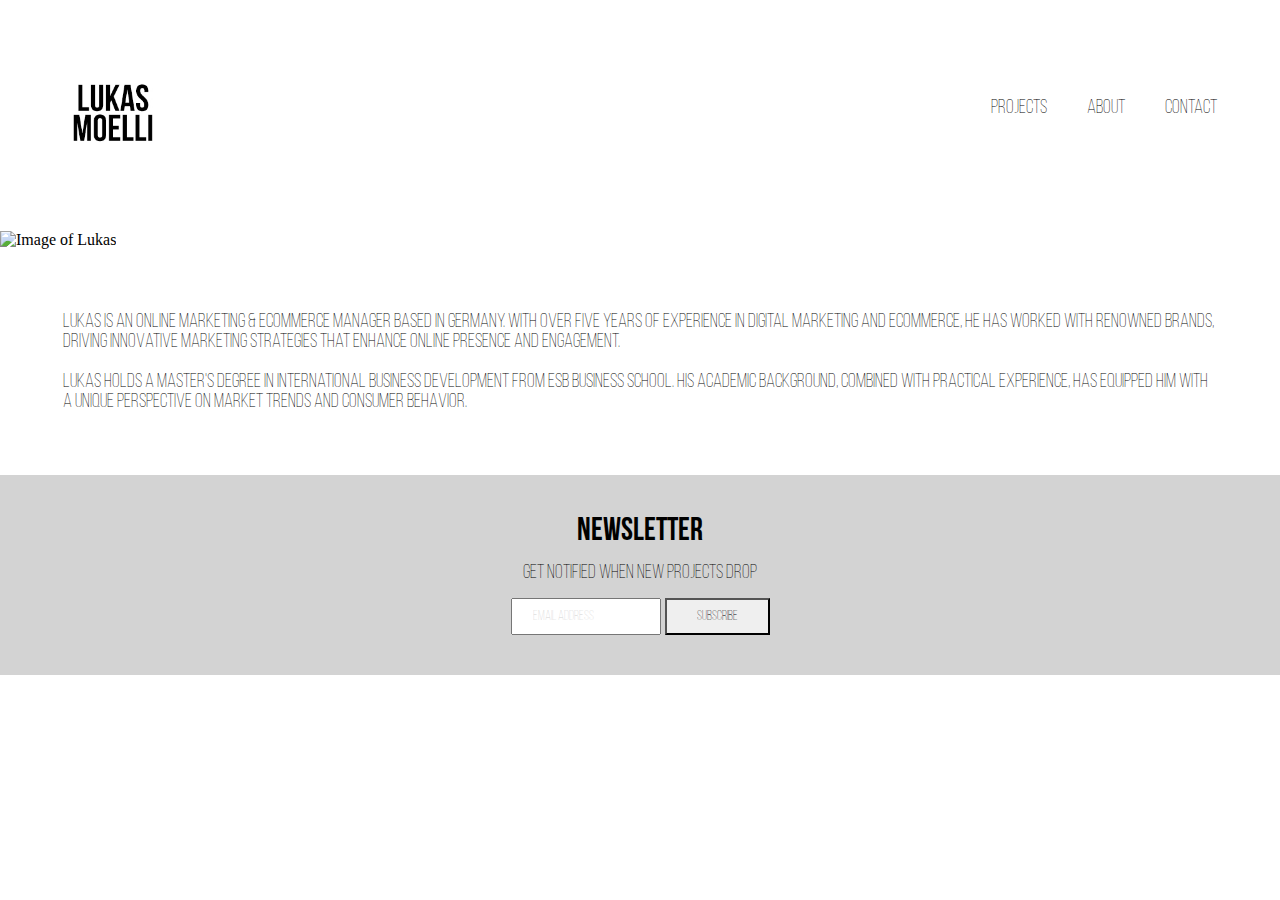
==== about.html @ 5f4eded5 "Add other website files and last projects" ====
<!DOCTYPE html>
<html>
    <head>
        <meta charset="UTF-8">
        <meta name="viewport" content="width=device-width, initial-scale=1.0">
        <meta http-equiv="X-UA-Compatible" content="IE=edge">
        <meta name="description" content="Lukas Moelli">
        <meta name="keywords" content="Photography">
        <meta name="author" content="Lukas Moelli">

        <title>Lukas Moelli</title>

        <!-- Verlinkung zu CSS-Dateien -->
        <link rel="stylesheet" href="./resources/style.css">
        
        <!-- Verlinkung zu Favicon -->
        <link rel="icon" href="favicon.ico" type="image/x-icon">

        <!-- Verlinkung zu externen Fonts oder Bibliotheken (optional) -->
        <link rel="stylesheet" href="https://fonts.googleapis.com/css?family=Roboto:400,700">
        
        <!-- Open Graph Meta-Tags (optional für Social Media Previews) -->
        <meta property="og:title" content="Titel der Webseite">
        <meta property="og:description" content="Eine Beschreibung der Webseite für Social Media">
        <meta property="og:image" content="URL zum Bild für Social Media">
        <meta property="og:url" content="https://www.example.com">

        <!-- JavaScript-Dateien können hier ebenfalls verlinkt werden -->
        <script src="script.js" defer></script>
    </head>

    <body>
        <header>
            <div class="navbar">
                <div class="logo">
                    <a href="./index.html">
                        <img src="./resources/images/logo_neu.jpg" alt="Moelli Logo"></a>
                </div>
                <nav>
                    <ul>
                        <li><a href="projects.html">PROJECTS</a></li>
                        <li><a href="about.html">ABOUT</a></li>
                        <li><a href="contact.html">CONTACT</a></li>
                    </ul>
                </nav>
                </div>
        </header>

        <div class="main">
            <div class="image-me">
                <img src="resources/images/Me.JPG" alt="Image of Lukas">
            </div>
            <div class="copy-about">
                <span>Lukas is an Online Marketing & eCommerce Manager based in Germany. With over five years of experience in digital marketing and eCommerce, he has worked with renowned brands, driving innovative marketing strategies that enhance online presence and engagement.
                    <br><br>
                    Lukas holds a Master's degree in International Business Development from ESB Business School. His academic background, combined with practical experience, has equipped him with a unique perspective on market trends and consumer behavior.
                    </span>
            </div>

    <footer>
        <div class="footer">
            <h1>Newsletter</h1>
            <span>Get notified when new projects drop</span>
            <form action="">
                <input type="email" name="email-newsletter" placeholder="Email Address"> 
                <input type="submit" value="Subscribe">
            </form>
        </div>   

    </footer>
</body>
</html>
---- resources/style.css ----
@font-face {
    font-family: 'NeueBeba-Light';
    src:  url('./fonts/BebasNeue/Commercial/TTF/BebasNeue-Light.ttf') format('truetype');
  }

@font-face {
    font-family: 'NeueBeba-Bold';
    src: url(./fonts/BebasNeue/Commercial/TTF/BebasNeue-Bold.ttf) format('truetype');
}

h1 {
    font-family: 'NeueBeba-Bold';
    margin: 0px;
    padding-bottom: 15px;
}

p, span, li, a {
    font-family: 'NeueBeba-Light';
    padding-bottom: 15px;
    font-size: 20px;
}

body {
    display: flex;
    flex-direction: column;
    margin: 0;
}

.navbar {
    display: flex;
    justify-content: space-between;
    align-items: center;
    padding-left: 63px;
    padding-right: 63px;
    margin-top: 63px;
    margin-bottom: 63px;
}

.navbar img {
    max-width: 100px;
};

nav {
    margin-left: auto;
}

nav ul {
    display: flex;
    font-size: 20px;
}

a {
    color: black;
    text-decoration: none;
}

a:hover {
    text-decoration: underline;
}

nav ul li {
    list-style-type: none;
    margin-left: 40px;
}

.main {
    flex: 1;
}

.copy-image-gallery {
    padding: 0 63px 0 63px;
    margin-bottom: 15px;
}

.image-gallery {
    display: flex;
    justify-content: space-between;
    align-items: center;
    padding: 0 63px 0 63px;
    gap: 20px;
}

.gallery-image img {
    max-width: 100%;
}

footer {
    padding: 0;
    margin-top: 63px;
}

.footer {
    display: flex;
    height: 200px;
    width: 100%;
    flex-direction: column;
    justify-content: center;
    align-items: center;
    background-color: lightgrey;
}

.footer input[type="email"] {
    color: black;
    padding: 10px 20px;
    font-family: 'NeueBeba-Light';
}
.footer input[type="email"]:focus {
    outline: none;
}

.footer input[type="email"]::placeholder {
    color: lightgrey;
}

.footer input[type="submit"] {
    border-color: black;;
    font-family: 'NeueBeba-Light';
    padding: 10px 30px;
}

.footer input[type="submit"]:hover {
    background-color: black;
    color: white;
    border-color: black;
    box-shadow: none;
}

/* ABOUT */
.image-me {
    margin-bottom: 63px;
}
.image-me img {
    max-width: 100%;
}

.copy-about {
    padding: 0 63px 0 63px;
}
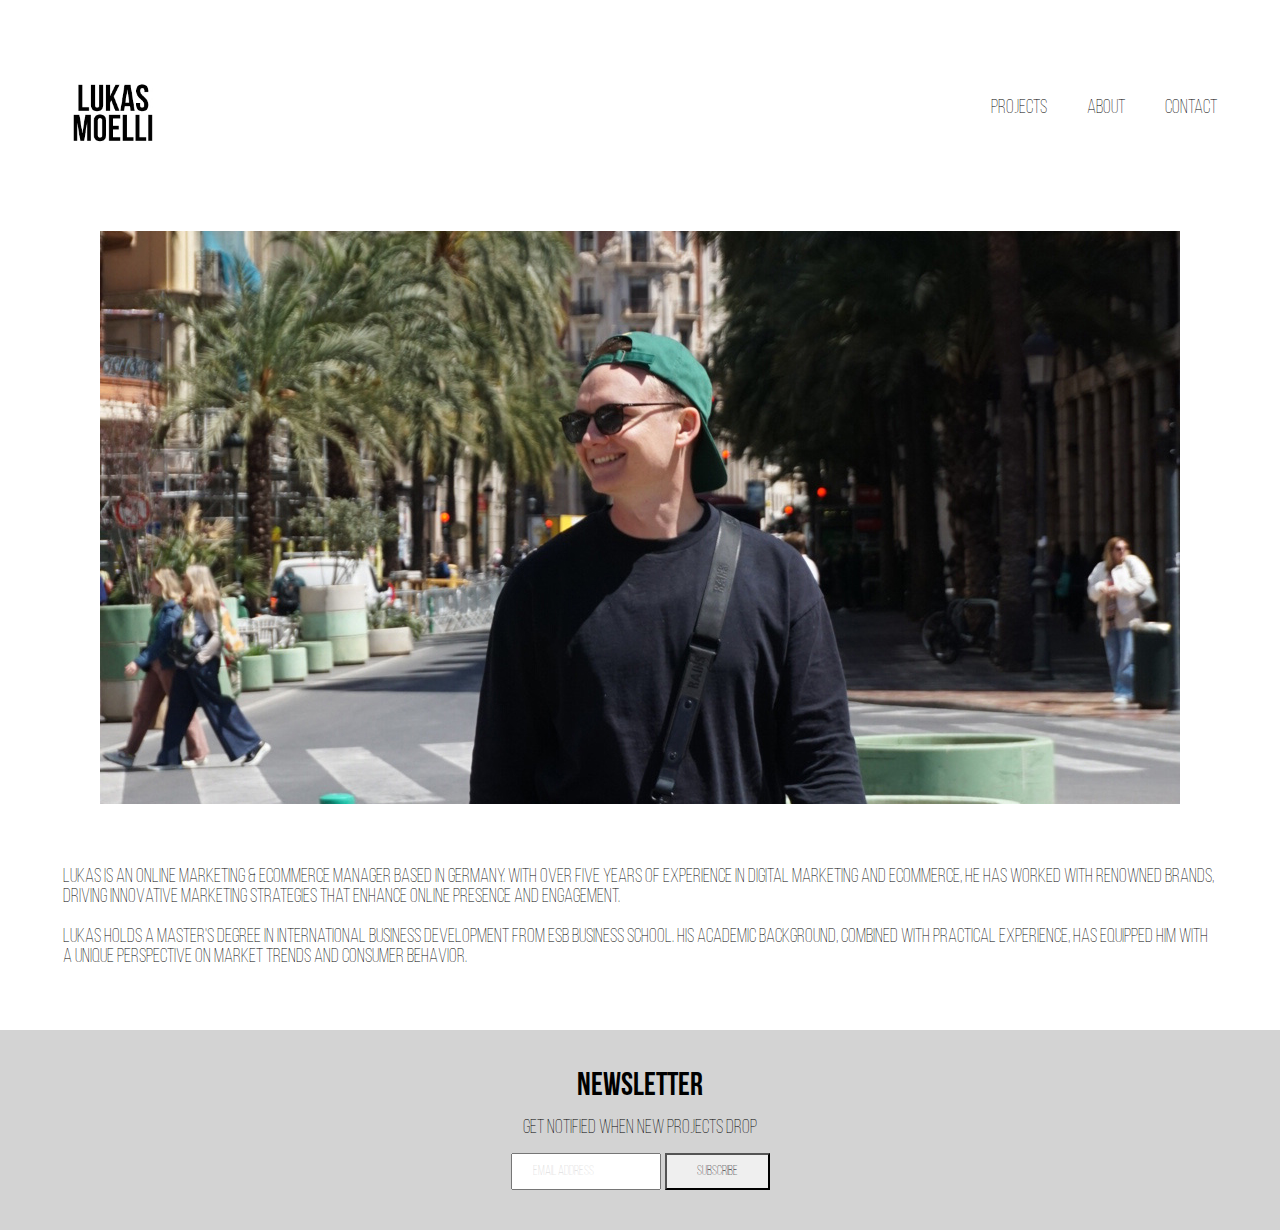
==== commit 4cefb53a: "Update about.html" ====
--- a/about.html
+++ b/about.html
@@ -48,7 +48,7 @@
 
         <div class="main">
             <div class="image-me">
-                <img src="resources/images/Me.JPG" alt="Image of Lukas">
+                <img src="resources/images/Me.jpg" alt="Image of Lukas">
             </div>
             <div class="copy-about">
                 <span>Lukas is an Online Marketing & eCommerce Manager based in Germany. With over five years of experience in digital marketing and eCommerce, he has worked with renowned brands, driving innovative marketing strategies that enhance online presence and engagement.
--- a/resources/style.css
+++ b/resources/style.css
@@ -127,6 +127,10 @@
 
 /* ABOUT */
 .image-me {
+    display: flex;
+    justify-content: center;
+    align-items: center;
+    padding: 0 63px 0 63px;
     margin-bottom: 63px;
 }
 .image-me img {
